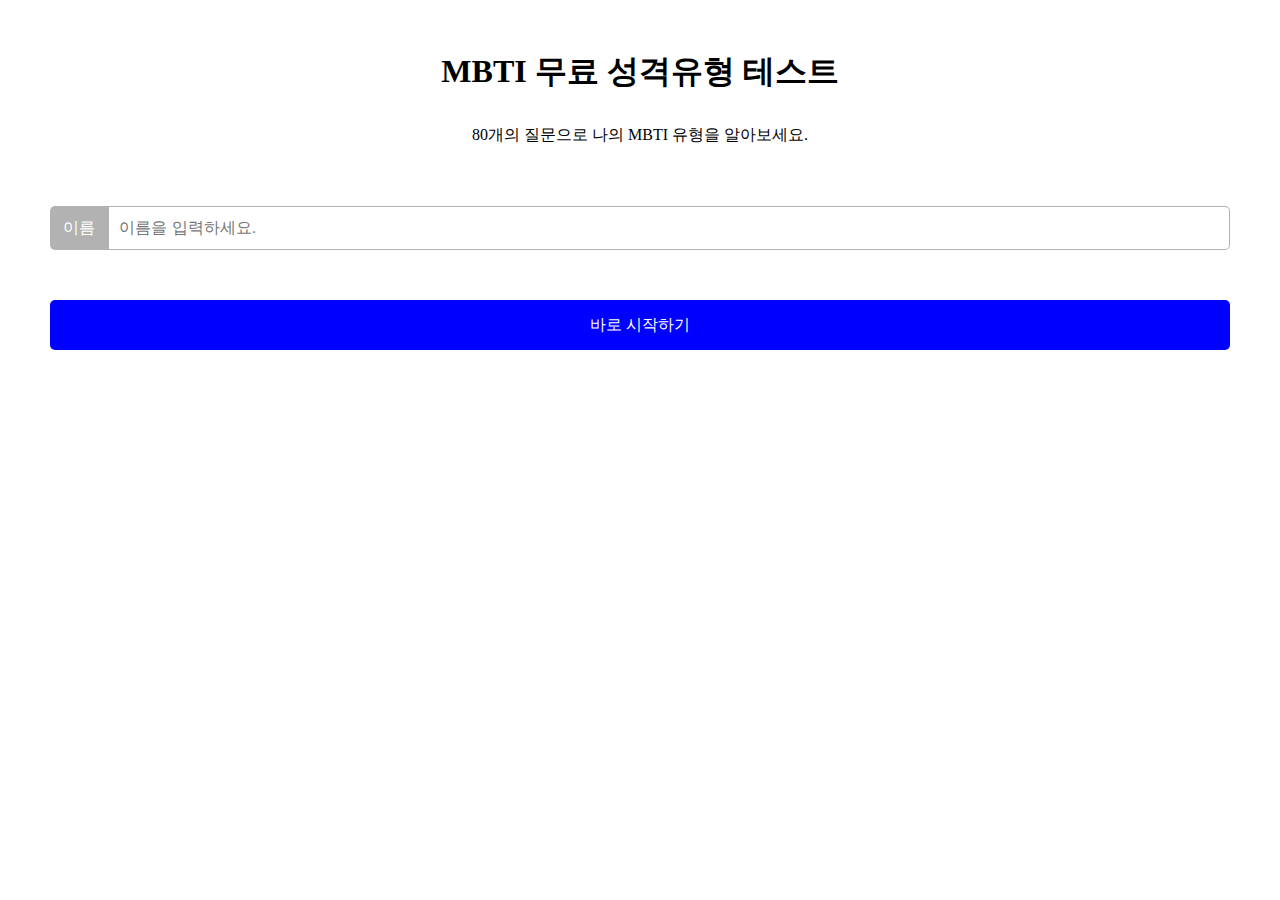
==== index.html @ 0b2ea5ea "Created index-page" ====
<!DOCTYPE html>
<html lang="ko">
<head>
    <meta charset="UTF-8">
    <meta http-equiv="X-UA-Compatible" content="IE=edge">
    <meta name="viewport" content="width=device-width, initial-scale=1.0">
    <link rel="stylesheet" href="css/style.css">
    <title>MBTI TEST</title>
</head>
<body>
    <main class="mainScreen">
        <div class="introText">
            <h1 class="introText_title">MBTI 무료 성격유형 테스트</h1>
            <p class="introText_subtitle">80개의 질문으로 나의 MBTI 유형을 알아보세요.</p>
        </div>

        <div>
            <div class="mainContents">
                <div class="mainContents_name"><span>이름</span></div>
                <input class="nameText" placeholder="이름을 입력하세요.">
            </div>
            <a class="startTest" href="test.html">
                <button class="startTest_btn"><span>바로 시작하기</span></button>
            </a>
        </div>
    </main>
</body>
</html>
---- css/style.css ----
@import "variable.css";
@import "index.css";

body {
  margin: 0;
}

.mainScreen {
  padding: var(--horizontal-space);
}
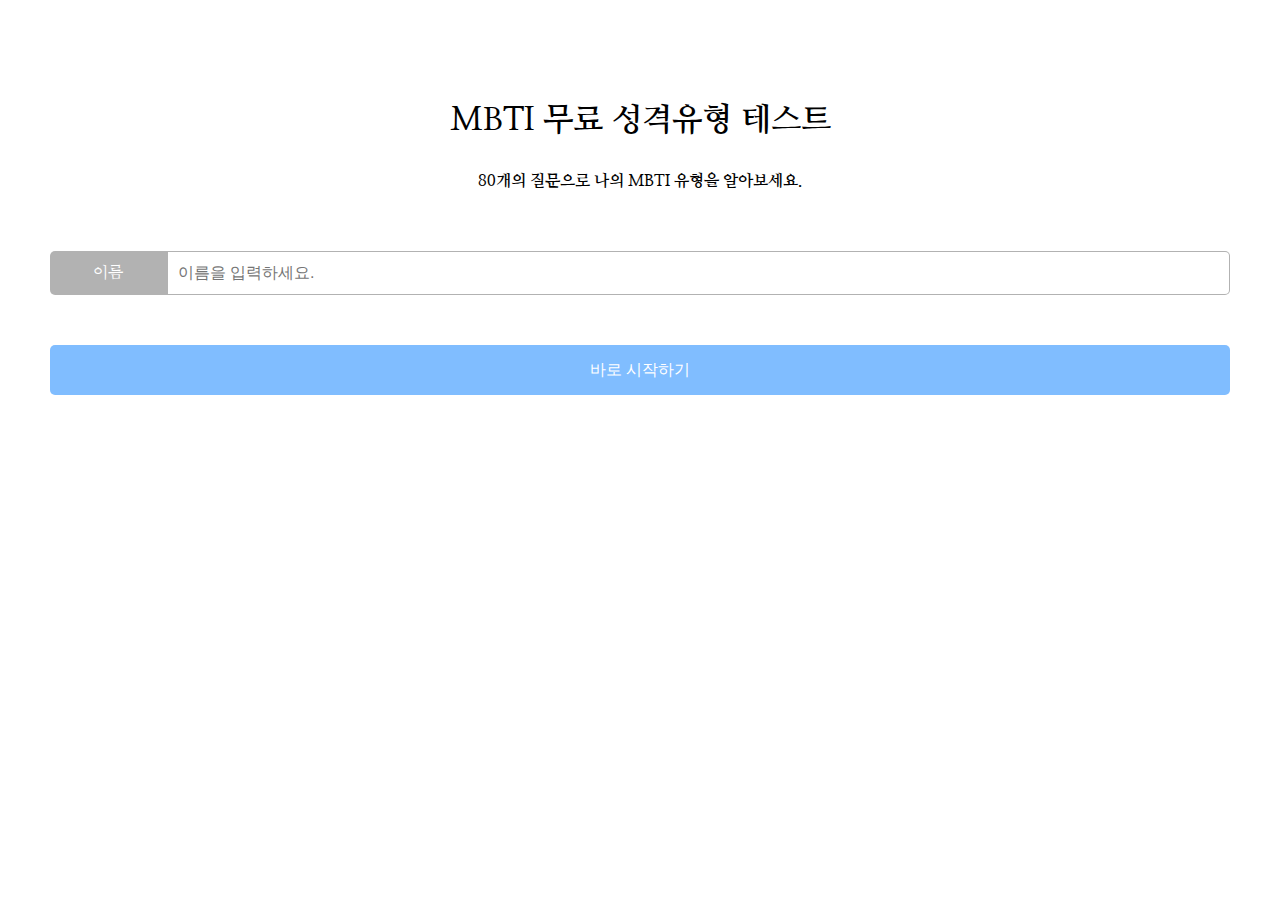
==== commit 23f8d78c: "Added Data for MBTI" ====
--- a/index.html
+++ b/index.html
@@ -2,7 +2,6 @@
 <html lang="ko">
 <head>
     <meta charset="UTF-8">
-    <meta http-equiv="X-UA-Compatible" content="IE=edge">
     <meta name="viewport" content="width=device-width, initial-scale=1.0">
     <link rel="stylesheet" href="css/style.css">
     <title>MBTI TEST</title>
@@ -16,13 +15,14 @@
 
         <div>
             <div class="mainContents">
-                <div class="mainContents_name"><span>이름</span></div>
-                <input class="nameText" placeholder="이름을 입력하세요.">
+                <div class="mainContents_name">이름</div>
+                <input class="nameText" type="text" placeholder="이름을 입력하세요.">
             </div>
             <a class="startTest" href="test.html">
-                <button class="startTest_btn"><span>바로 시작하기</span></button>
+                <button class="startTest_btn">바로 시작하기</button>
             </a>
         </div>
     </main>
+    <script></script>
 </body>
 </html>--- a/css/style.css
+++ b/css/style.css
@@ -1,8 +1,10 @@
-@import "variable.css";
+@import url("https://fonts.googleapis.com/css2?family=Amatic+SC:wght@700&family=Nanum+Myeongjo&family=Song+Myung&display=swap");
+@import "default.css";
 @import "index.css";
 
 body {
   margin: 0;
+  font-family: "Nanum Myeongjo", serif;
 }
 
 .mainScreen {
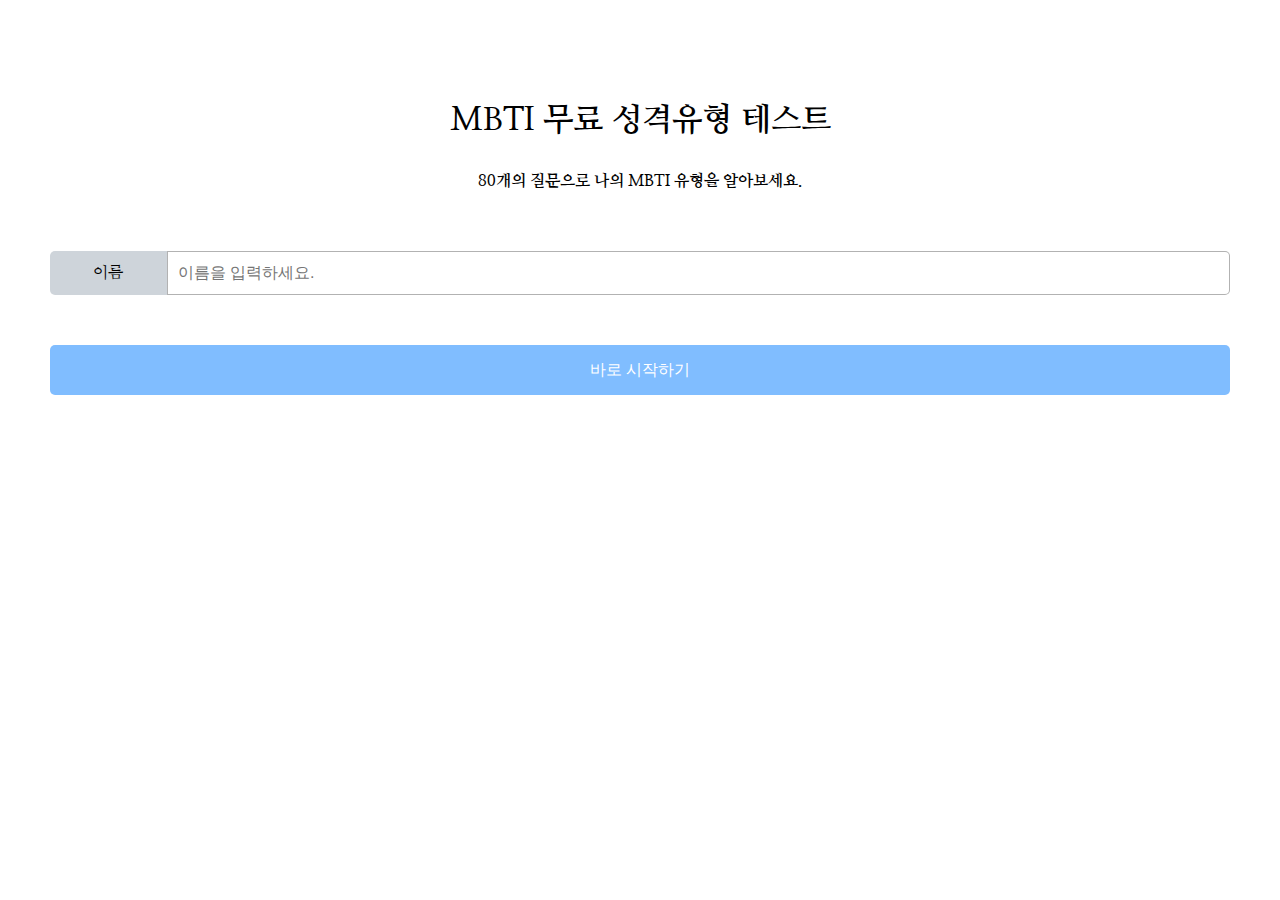
==== commit 52952ecc: "You must input your name" ====
--- a/index.html
+++ b/index.html
@@ -23,6 +23,6 @@
             </a>
         </div>
     </main>
-    <script></script>
+    <script src="Js/index.js"></script>
 </body>
 </html>--- a/css/style.css
+++ b/css/style.css
@@ -1,6 +1,8 @@
 @import url("https://fonts.googleapis.com/css2?family=Amatic+SC:wght@700&family=Nanum+Myeongjo&family=Song+Myung&display=swap");
 @import "default.css";
 @import "index.css";
+@import "test.css";
+@import "animation.css";
 
 body {
   margin: 0;
